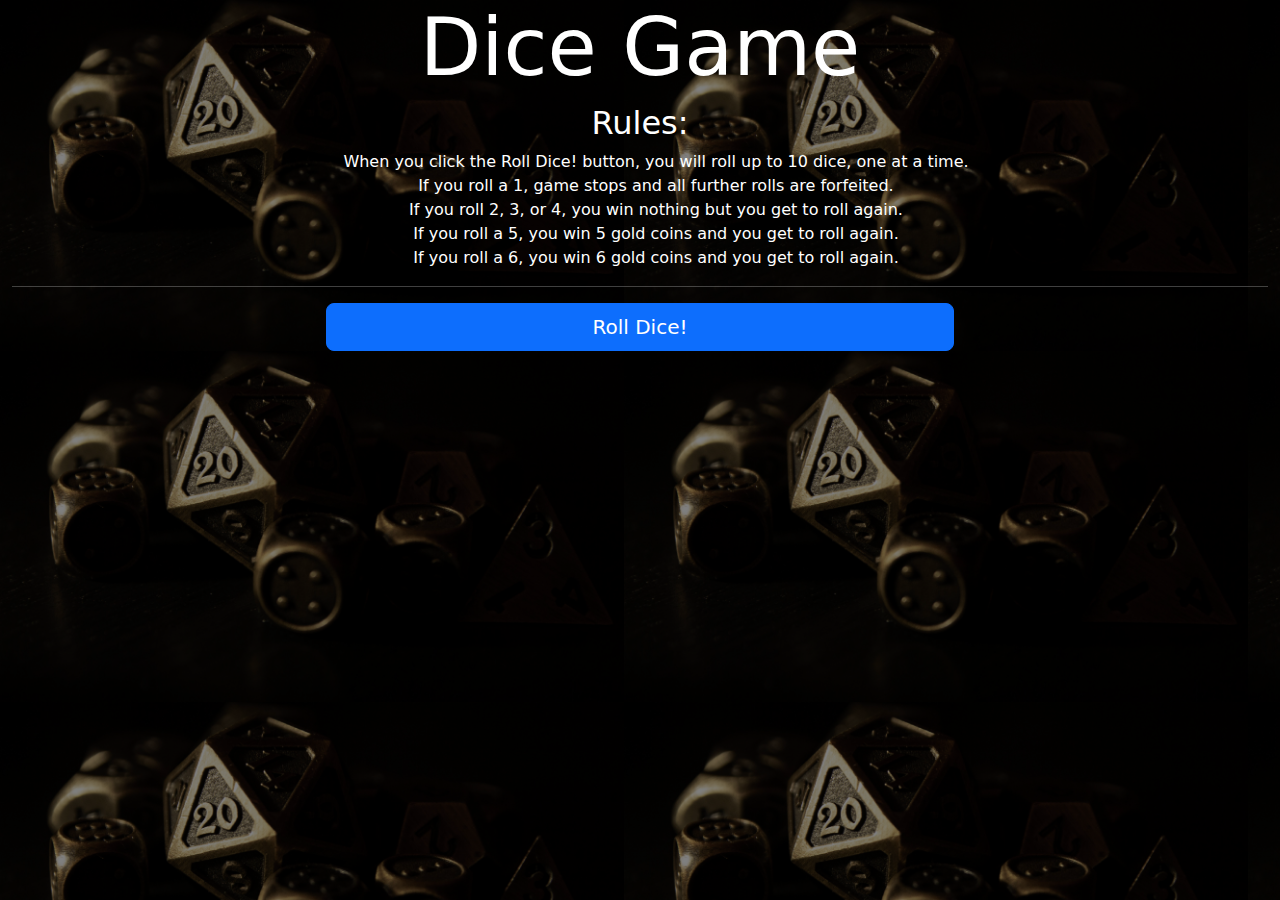
==== index.html @ 3437c2d9 "rename to index.html" ====
<!DOCTYPE html>
<html lang="en">

<head>
    <meta charset="utf-8">
    <meta name="viewport" content="width=device-width, initial-scale=1">
    <title>Dice Game</title>
    <link href="https://cdn.jsdelivr.net/npm/bootstrap@5.3.3/dist/css/bootstrap.min.css" rel="stylesheet"
        integrity="sha384-QWTKZyjpPEjISv5WaRU9OFeRpok6YctnYmDr5pNlyT2bRjXh0JMhjY6hW+ALEwIH" crossorigin="anonymous">
    <link rel="stylesheet" href="css/dice-game-style.css">
</head>

<body>
    <div class="container-fluid text-center">
        <h1 class="display-1">Dice Game</h1>
        <h2>Rules:</h2>
        <ul class="list-group-dark">
            <li class="list-group-item">When you click the Roll Dice! button, you will roll up to 10 dice, one at a
                time. </li>
            <li class="list-group-item">If you roll a 1, game stops and all further rolls are forfeited.</li>
            <li class="list-group-item">If you roll 2, 3, or 4, you win nothing but you get to roll again.</li>
            <li class="list-group-item">If you roll a 5, you win 5 gold coins and you get to roll again.</li>
            <li class="list-group-item">If you roll a 6, you win 6 gold coins and you get to roll again.</li>
        </ul>
        <hr>
        <button class="btn btn-lg btn-primary col-6" type="button" onclick="rollDice()">Roll Dice!</button>
    </div>
    <script src="js/dice-game.js"></script>
    <script src="https://cdn.jsdelivr.net/npm/bootstrap@5.3.3/dist/js/bootstrap.bundle.min.js"
        integrity="sha384-YvpcrYf0tY3lHB60NNkmXc5s9fDVZLESaAA55NDzOxhy9GkcIdslK1eN7N6jIeHz"
        crossorigin="anonymous"></script>
</body>

</html>
---- css/dice-game-style.css ----
body {
    background: linear-gradient(rgba(0, 0, 0, 0.5), rgba(0, 0, 0, 0.5)), url('../img/dice-img.jpeg');
    background-size: contain;
    color: white;
}
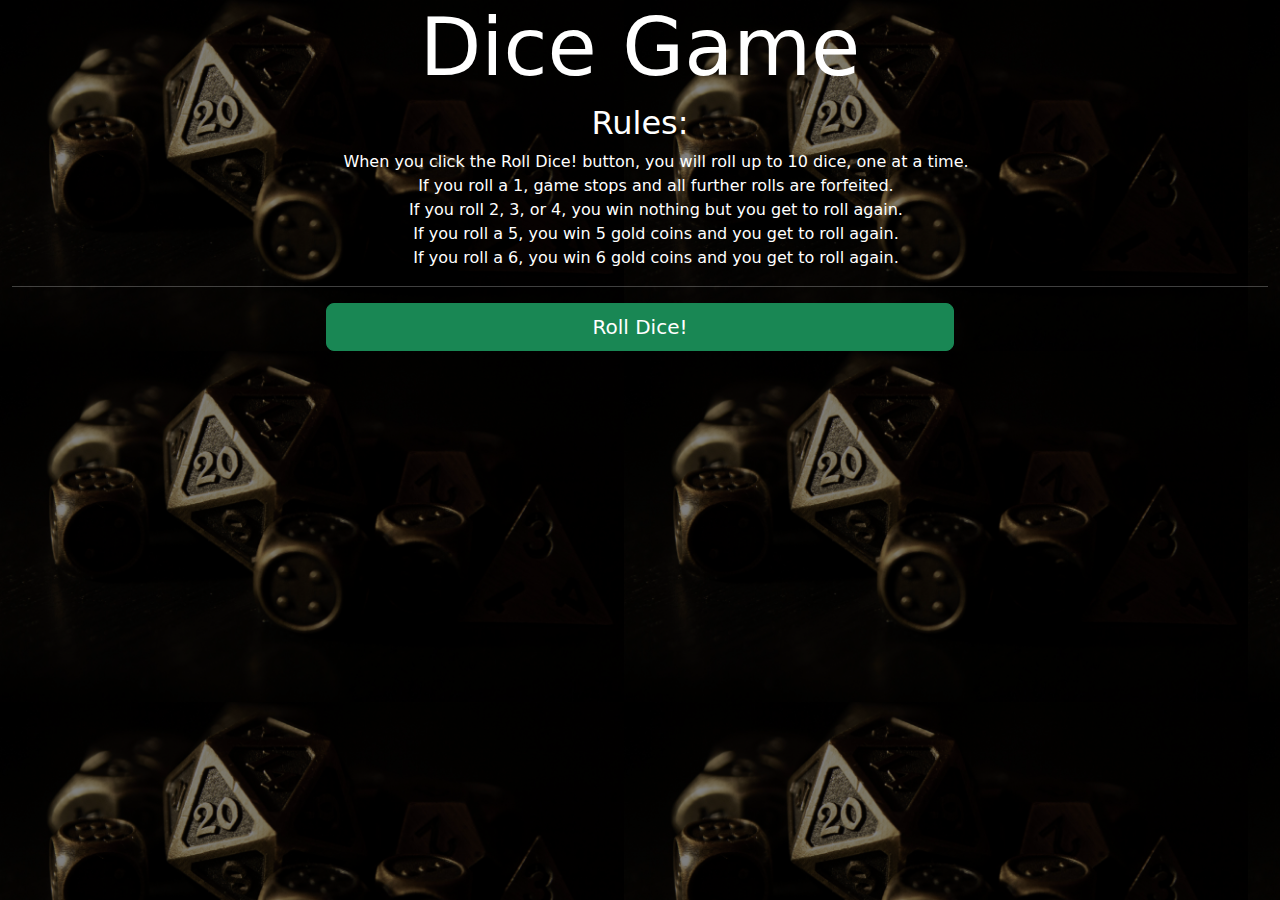
==== commit 757f7020: "change button color" ====
--- a/index.html
+++ b/index.html
@@ -23,7 +23,7 @@
             <li class="list-group-item">If you roll a 6, you win 6 gold coins and you get to roll again.</li>
         </ul>
         <hr>
-        <button class="btn btn-lg btn-primary col-6" type="button" onclick="rollDice()">Roll Dice!</button>
+        <button class="btn btn-lg btn-success col-6" type="button" onclick="rollDice()">Roll Dice!</button>
     </div>
     <script src="js/dice-game.js"></script>
     <script src="https://cdn.jsdelivr.net/npm/bootstrap@5.3.3/dist/js/bootstrap.bundle.min.js"
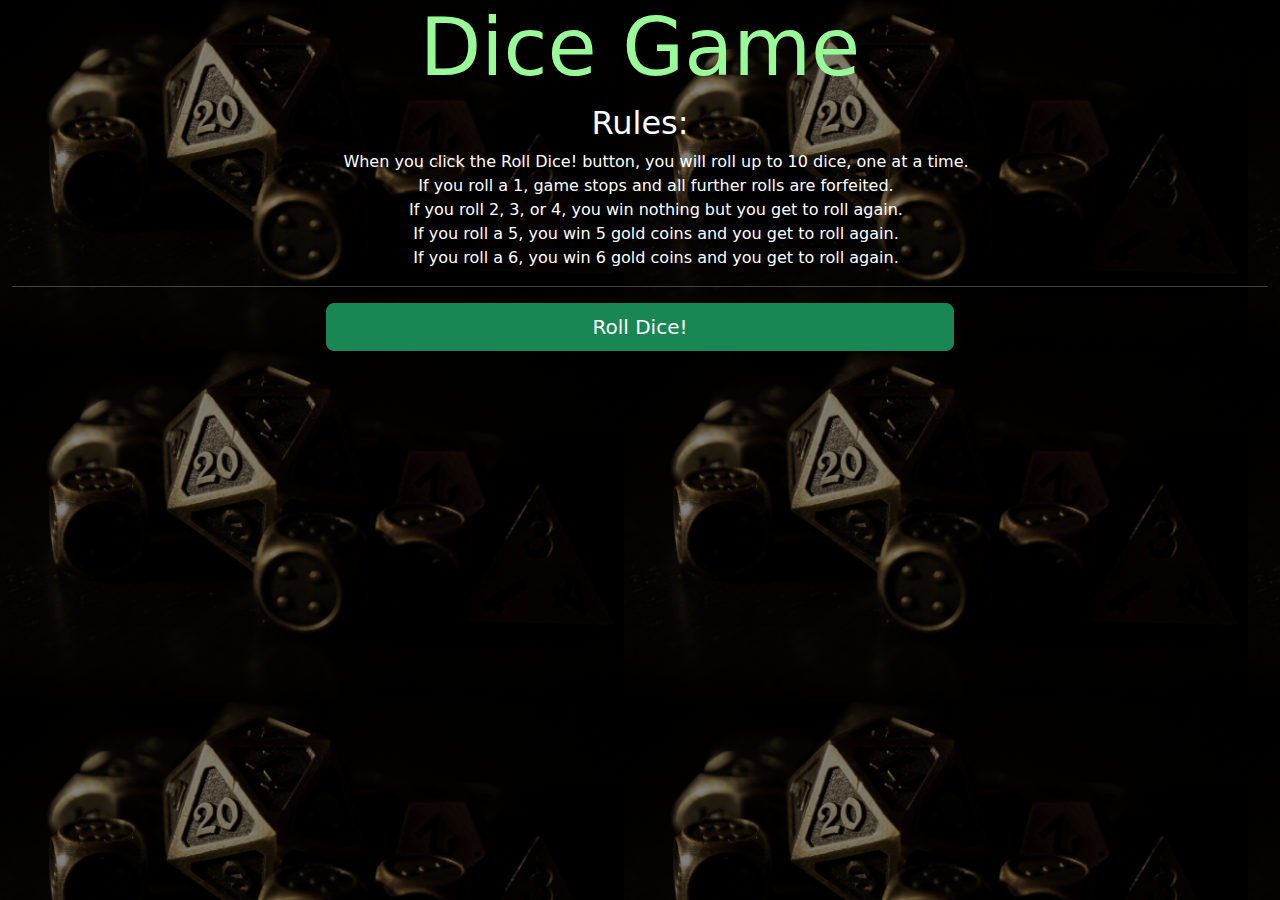
==== commit 50dcc3a5: "change css filepath" ====
--- a/index.html
+++ b/index.html
@@ -7,7 +7,7 @@
     <title>Dice Game</title>
     <link href="https://cdn.jsdelivr.net/npm/bootstrap@5.3.3/dist/css/bootstrap.min.css" rel="stylesheet"
         integrity="sha384-QWTKZyjpPEjISv5WaRU9OFeRpok6YctnYmDr5pNlyT2bRjXh0JMhjY6hW+ALEwIH" crossorigin="anonymous">
-    <link rel="stylesheet" href="css/dice-game-style.css">
+    <link rel="stylesheet" href="./css/dice-game-style.css">
 </head>
 
 <body>
--- a/css/dice-game-style.css
+++ b/css/dice-game-style.css
@@ -2,4 +2,8 @@
     background: linear-gradient(rgba(0, 0, 0, 0.5), rgba(0, 0, 0, 0.5)), url('../img/dice-img.jpeg');
     background-size: contain;
     color: white;
+}
+
+div h1 {
+    color: palegreen;
 }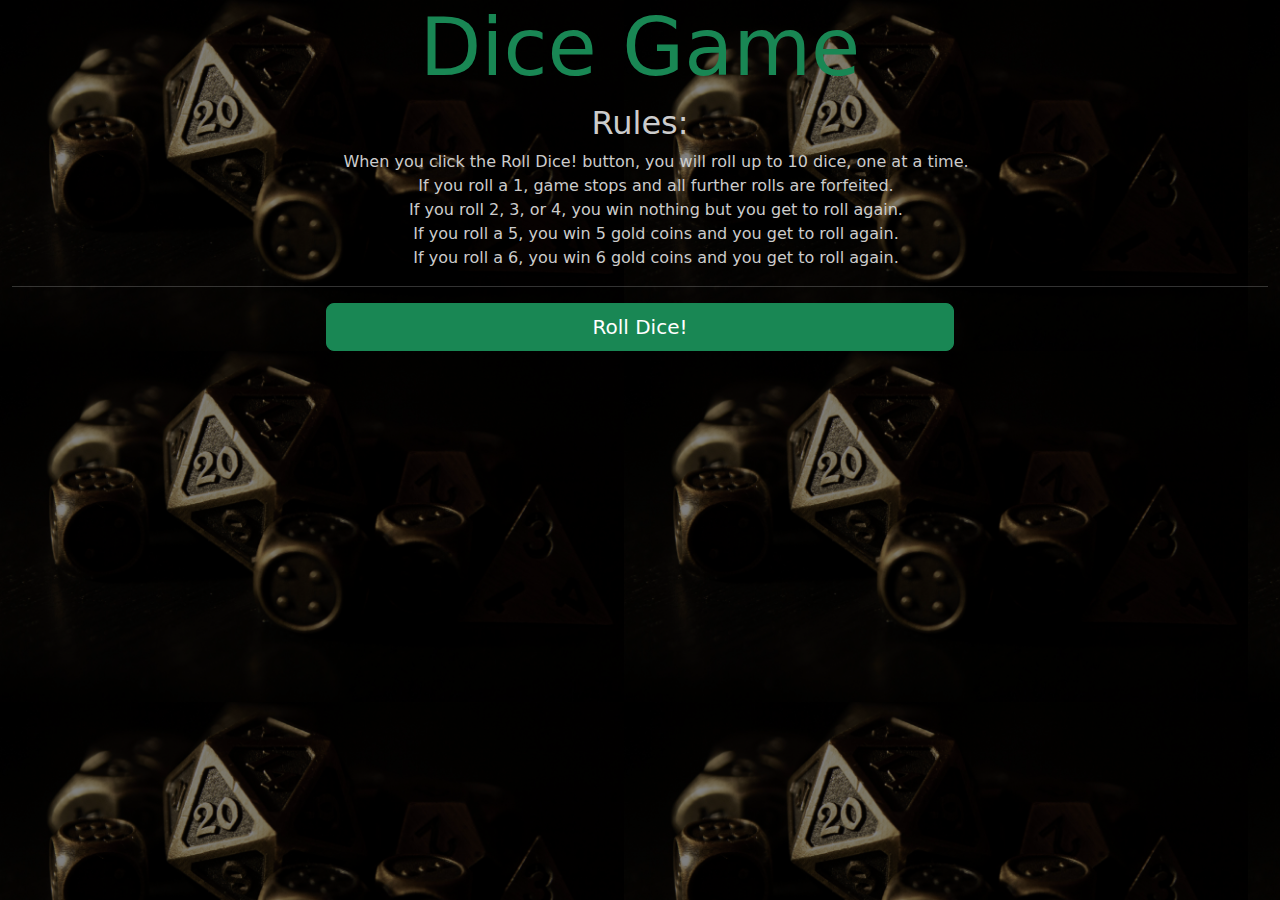
==== commit 82574aab: "change text colors" ====
--- a/index.html
+++ b/index.html
@@ -7,12 +7,12 @@
     <title>Dice Game</title>
     <link href="https://cdn.jsdelivr.net/npm/bootstrap@5.3.3/dist/css/bootstrap.min.css" rel="stylesheet"
         integrity="sha384-QWTKZyjpPEjISv5WaRU9OFeRpok6YctnYmDr5pNlyT2bRjXh0JMhjY6hW+ALEwIH" crossorigin="anonymous">
-    <link rel="stylesheet" href="./css/dice-game-style.css">
+    <link rel="stylesheet" href="css/dice-game-style.css">
 </head>
 
 <body>
     <div class="container-fluid text-center">
-        <h1 class="display-1">Dice Game</h1>
+        <h1 class="display-1 text-success">Dice Game</h1>
         <h2>Rules:</h2>
         <ul class="list-group-dark">
             <li class="list-group-item">When you click the Roll Dice! button, you will roll up to 10 dice, one at a
--- a/css/dice-game-style.css
+++ b/css/dice-game-style.css
@@ -1,9 +1,5 @@
 body {
     background: linear-gradient(rgba(0, 0, 0, 0.5), rgba(0, 0, 0, 0.5)), url('../img/dice-img.jpeg');
     background-size: contain;
-    color: white;
-}
-
-div h1 {
-    color: palegreen;
+    color: #ccc;
 }